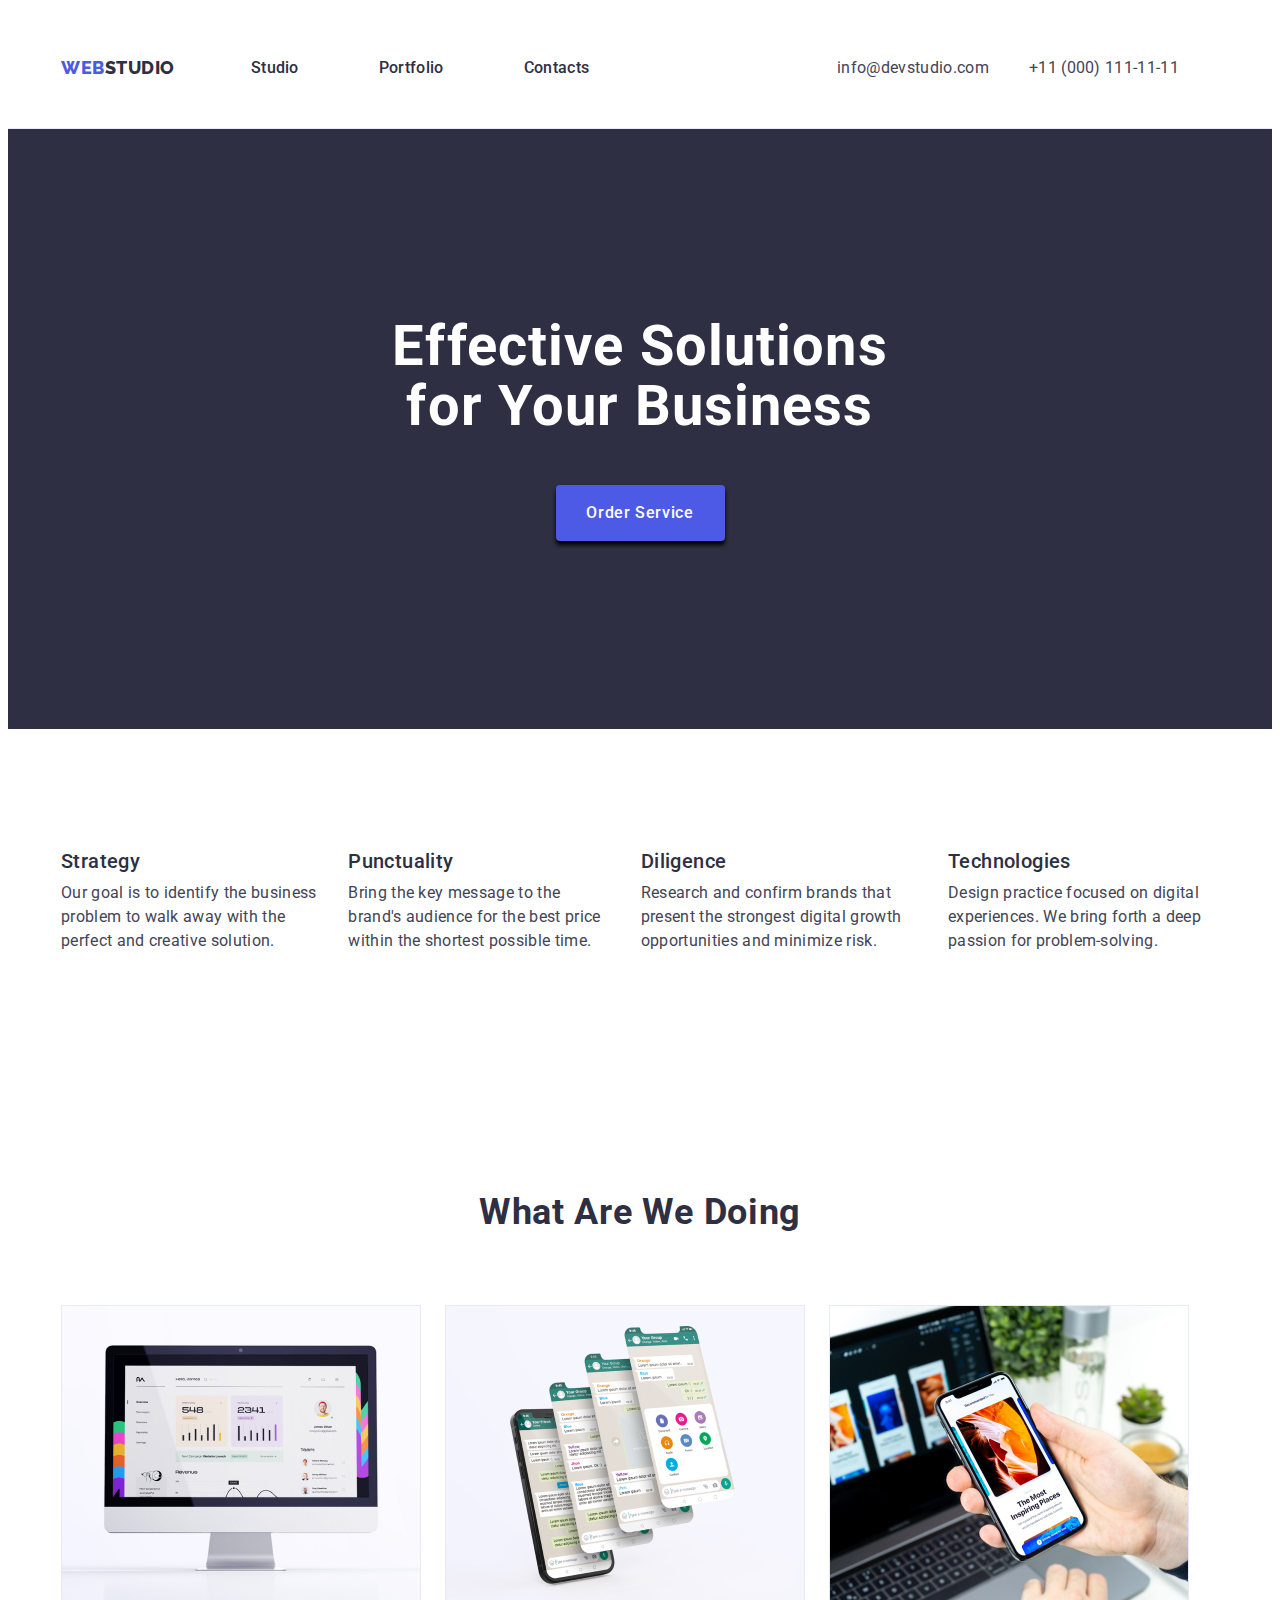
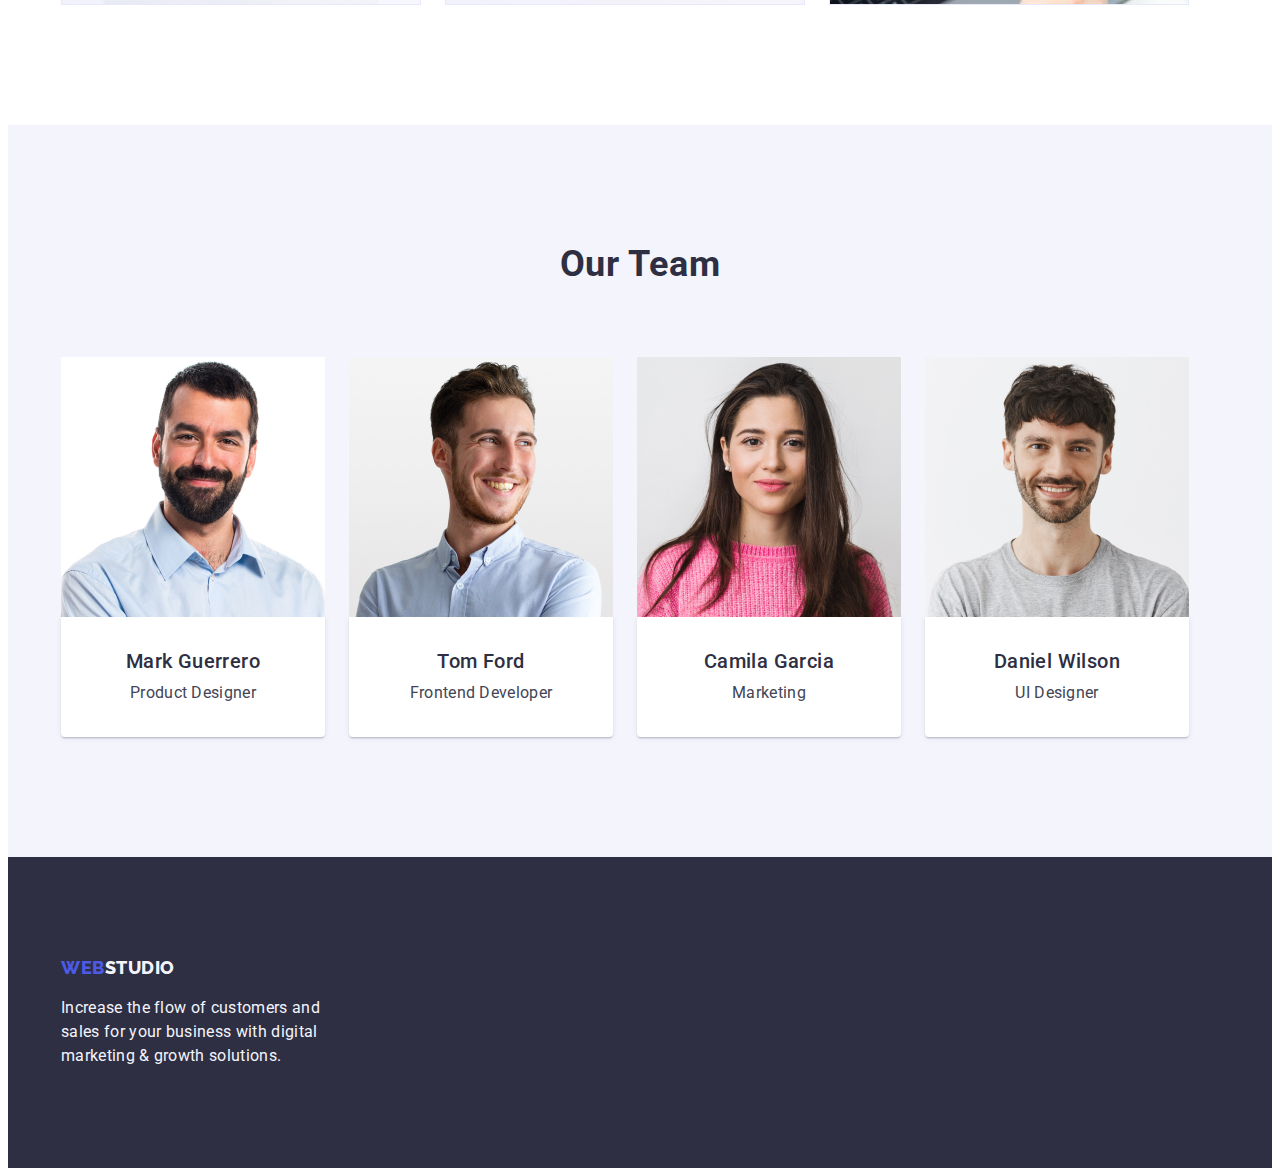
==== index.html @ 4c6a1e4f "update" ====
<!DOCTYPE html>
<html lang="en">
  <head>
    <meta charset="UTF-8" />
    <meta http-equiv="X-UA-Compatible" content="IE=edge" />
    <meta name="viewport" content="width=device-width, initial-scale=1.0" />
    <link rel="preconnect" href="https://fonts.googleapis.com" />
    <link rel="preconnect" href="https://fonts.gstatic.com" crossorigin />
    <link
      href="https://fonts.googleapis.com/css2?family=Raleway:wght@800&family=Roboto:wght@400;500;700;900&display=swap"
      rel="stylesheet"
    />
    <link
      rel="stylesheet"
      href="https://cdnjs.cloudflare.com/ajax/libs/modern-normalize/1.1.0/modern-normalize.min.css"
      integrity="sha512-wpPYUAdjBVSE4KJnH1VR1HeZfpl1ub8YT/NKx4PuQ5NmX2tKuGu6U/JRp5y+Y8XG2tV+wKQpNHVUX03MfMFn9Q=="
      crossorigin="anonymous"
      referrerpolicy="no-referrer"
    />
    <link rel="stylesheet" href="./css/styles.css" />
    <title>Website</title>
  </head>

  <body>  
    <header class="page-header ">
    <div class=" header-page-container container"> 
        <nav class="page-nav">
          <a class="logo link" href="./index.html"
            >Web<span class="studio-logo-header">Studio</span></a
          >
        <ul class="menu list">
            <li class="menu-item">
              <a class="menu-link link links" href="./index.html">Studio</a>
            </li>
            <li class="menu-item">
              <a class="menu-link link links" href="./portfolio.html"
                >Portfolio</a
              >
            </li>
            <li class="menu-item">
              <a class="menu-link link links" href="">Contacts</a>
            </li>
          </ul>
        </nav>
     
        <address class="address-header">
          <ul class="header-contacts list">
            <li class="address-item">
              <a
                class="address-link link links"
                href="mailto:info@devstudio.com"
                >info@devstudio.com</a
              >
            </li>
            <li class="address-item">
              <a class="address-link link links" href="tel:+110001111111"
                >+11 (000) 111-11-11</a
              >
            </li>
          </ul>
        </address>
     </div>  
    </header>
  
    <!-- Main content  -->
    <main>
      <!-- Section 1 -->
      <section class="hero">
        <div class="container">
          <h1 class="hero-tex ">Effective Solutions for Your Business</h1>
          <button class="button-hero " type="button">Order Service</button>
      </div>
         </section>
      <!-- Section 2 -->
        <section class="section-two sections">
        <div class="container">
          <h2 class="second-header" hidden>Soft Skills</h2>

          <ul class="soft-skills list">
            <li class="soft-skills-item">
              <h3 class="suptitle">Strategy</h3>
              <p class="section-description">
                Our goal is to identify the business problem to walk away with
                the perfect and creative solution.
              </p>
            </li>

            <li class="soft-skills-item">
              <h3 class="suptitle">Punctuality</h3>
              <p class="section-description">
                Bring the key message to the brand's audience for the best price
                within the shortest possible time.
              </p>
            </li>

            <li class="soft-skills-item">
              <h3 class="suptitle">Diligence</h3>

              <p class="section-description">
                Research and confirm brands that present the strongest digital
                growth opportunities and minimize risk.
              </p>
            </li>

            <li class="soft-skills-item">
              <h3 class="suptitle">Technologies</h3>

              <p class="section-description">
                Design practice focused on digital experiences. We bring forth a
                deep passion for problem-solving.
              </p>
            </li>
          </ul>
            </div> 
        </section>
   
      <!-- Section 3 -->
       <section class="section-three sections">
        <div class="container">
        <h2 class="second-header">What are we doing</h2>
        <ul class="our-works list">
          <li class="our-works-item">
            <img
              src="./images/img1.jpg"
              alt="Computer"
              width="360"
              height="300"
            />
          </li>

          <li class="our-works-item">
            <img
              src="./images/img2.jpg"
              alt="Social network pages"
              width="360"
              height="300"
            />
          </li>

          <li class="our-works-item" >
            <img
              src="./images/img3.jpg"
              alt="Telephone"
              width="360"
              height="300"
            />
          </li>
        </ul>
       </div> 
      </section>
    

      <!-- Section 4 -->
      <section class="section-four sections">
        <div class="container">
        <h2 class="second-header">Our Team</h2>
        <ul class="our-team list">
          <li class="our-team-card">
            <img
              src="./images/MarkGuerrero1.jpg"
              alt="Foto Mark Guerrero"
              width="264"
              height="260"
            />
            <div class="our-team-text">
              <h3 class="suptitle">Mark Guerrero</h3>
              <p class="section-description">Product Designer</p>
            </div>
          </li>

          <li class="our-team-card">
            <img
              src="./images/TomFord2.jpg"
              alt="Foto Tom Ford"
              width="264"
              height="260"
            />
            <div class="our-team-text">
              <h3 class="suptitle">Tom Ford</h3>
              <p class="section-description">Frontend Developer</p>
            </div>
          </li>

          <li class="our-team-card">
            <img
              src="./images/CamilaGarcia3.jpg"
              alt="Foto Camila Garcia"
              width="264"
              height="260"
            />
            <div class="our-team-text">
              <h3 class="suptitle">Camila Garcia</h3>
              <p class="section-description">Marketing</p>
            </div>
          </li>

          <li class="our-team-card">
            <img
              src="./images/DanielWilson4.jpg"
              alt="Foto Daniel Wilson "
              width="264"
              height="260"
            />
            <div class="our-team-text">
              <h3 class="suptitle">Daniel Wilson</h3>
              <p class="section-description">UI Designer</p>
            </div>
          </li>
        </ul>
      </div>
      </section>
    </main>
    <!-- Fotter -->
    <footer class="footer">
      <div class="container">
      <a class="logo-footer link" href="./index.html"
        >Web<span class="studio-logo-footer">Studio</span></a
      >
      <p class="footer-description">
        Increase the flow of customers and sales for your business with digital
        marketing & growth solutions.
      </p>
    </div>
    </footer>
  </body>
</html>
---- css/styles.css ----
.list {
  list-style: none;
}

.link {
  text-decoration: none;
}

.links:hover,
.links:focus {
 color: #404bbf;
}


h1,
h2,
h3,
h4,
p{
  margin-top: 0;
  margin-bottom: 0;
}
ul,ol{
margin-top: 0;
margin-bottom: 0;
padding-left: 0;

}
img{
display: block;
}
button{
cursor: pointer;
}
.container{
width: 1158px;
margin-left: auto;
margin-right: auto;
padding-right: 15px;
padding-left: 15px;
}
.sections{
  padding-top: 120px;
  padding-bottom: 120px;
}
body {
  font-family: 'Roboto', sans-serif;
  color:var(--slate);
  background-color: #ffffff;
}
:root {
  --naviblue: #2e2f42;

  --slate: #434455;

  --white: #ffffff;

  --cloud: #f4f4fd;

  --iris: #4d5ae5;
  
  --ocean: #404bbf;
  
  --card-set-gap: 24px;

  --border: 1px solid #e7e9fc;
}

/* Logotip */
.logo {
  font-family: 'Raleway', sans-serif;
  font-weight: 800;
  font-size: 18px;
  line-height: 1.17;
  letter-spacing: 0.03em ;
  text-transform: uppercase;
  color: var(--iris);
  margin-right: 76px;
  padding-top: 24px;
  padding-bottom: 24px;

}
.studio-logo-header{
  color: var(--naviblue);
}
.studio-logo-footer{
  color: #f4f4fd;
}
.menu-item:not(:last-child){
  margin-right: 40px
}


/* Header Navigation */

.header-page-container{
display: flex;  
align-items:center ;
}
.page-header{
  padding-top: 24px;
  padding-bottom:24px;
  border-bottom: 1px solid #e7e9fc;
}
.page-nav{
  display: flex;
  align-items: center;

}
.menu{
  display:flex;
  gap: 40px;
}
.menu-item{
 padding-top: 24px; 
 padding-bottom: 24px;
}
.menu-link {
  font-weight: 500;
  font-size: 16px;
  line-height: 1.5;
  color:#2e2f42;
  letter-spacing: 0.02em;
  column-gap: 40px;
}
/* Adress  */
.address-header{
  font-style: normal;
  margin-left: auto;
}
.header-contacts{
display: flex;
align-items: center;
}
 .address-item{
margin-right: 40px;
margin-left: auto;
gap: 40px;
 }
.address-link { 
  font-style: normal;
  font-weight: 400;
  font-size: 16px;
  line-height: 1.5;
  letter-spacing: 0.02em;
  color: var(--slate) ;
}
/* Main menu  */

/* Section 1 */
.hero {
 background-color: #2e2f42; 
 padding: 188px 0;
}
.hero-tex {
  font-weight: 700;
  font-size: 56px;
  line-height: 1.07;
  letter-spacing: 0.02em;
  color: #ffffff;
  text-align: center;
  max-width: 496px;
  margin-left: auto;
  margin-right: auto;
  margin-bottom: 48px;
 }

.button-hero {
  font-family: inherit;
  font-weight: 500;
  font-size: 16px;
  line-height: 1.5;
  letter-spacing: 0.04em;
  color: #ffffff;
  background: #4d5ae5;
  box-shadow: 0px 4px 4px rgba(0, 0, 0, 15);
  border-radius: 4px;
  display: block;
  min-width: 169px;
  height: 56px;
  border: none;
  margin-left: auto;
  margin-right: auto;
}
.button-hero:focus,
.button-hero:hover {
color: #ffffff;
background-color: #404bbf;

}
/* Section 2 */
.soft-skills{
  display: flex;
 gap: 24px;
}
.soft-skills-item{
  flex-basis: calc((100%-72px)/4);
}
/* Section 3 */
.our-works{
  display: flex;
  gap: 24px;
}
.our-works-item{
  flex-basis: calc((100%-48px)/3);
}

/* Portfolio  */
.filters{
  margin-top: 96px;
  margin-bottom: 120px;
}
.filter-group{
  display: flex;
  justify-content: center;
  margin-bottom: 72px;
}
.portfolio-button {
  font-family:'Roboto',sans-serif ;
  font-weight: 500;
  font-size: 16px;
  line-height: 1.5;
  letter-spacing: 0.04em;
  color: var(--iris);
  background-color: var(--cloud);
  border: var(--border);
  border-radius: 4px;
  padding-top: 12px;
  padding-right: 24px;
  padding-bottom: 12px;
  padding-left: 24px;
  margin-right: 24px;
}
.portfolio-button:focus,
.portfolio-button:hover {
  color: #ffffff;
  background-color: #404bbf;
  border: var(--border);
}
.project-card{
display: flex;
flex-wrap: wrap;
column-gap: 24px;
row-gap: 48px;
border: 1px solid #e7e9fc;
border-top: none;
}
.project-card-item{
  width: calc(((100% - 48px) / 3));
}
/* .project-card-item:not(:nth-child(3n)){
  margin-right: 24px;
}
.project-card-item:not(:nth-last-child(-n + 3)){
margin-bottom: 48px;
} */

/* Section 4 */

.section-four {
  background-color: #f4f4fd;
}
.our-team{
  display: flex;
  gap: 24px;
}
.our-team-card{
background-color: #ffffff;
flex-basis:calc((100%-72/4));
text-align: center;

}
.our-team-text{ 
  padding-top: 32px ;
  padding-bottom: 32px;
  padding-left: 16px;
  padding-right: 16px;
  background-color: #ffffff;
  box-shadow: 0px 1px 6px rgba(46, 47, 66, 0.08), 0px 1px 1px rgba(46, 47, 66, 0.16), 0px 2px 1px rgba(46, 47, 66, 0.08);
  border-radius: 0px 0px 4px 4px;
  border-top: none;
}
/* Sections  */

.suptitle {
  font-weight: 500;
  font-size: 20px;
  line-height: 1.2;
  letter-spacing: 0.02em;
  color: var(--naviblue);
  text-transform: capitalize;
  margin-bottom: 8px;
}
.section-description {
  font-weight: 400;
  font-size: 16px;
  line-height: 1.5;
  letter-spacing: 0.02em;
  color: var(--slate);

}
.second-header {
  font-weight: 700;
  font-size: 36px;
  line-height: 1.11;
  text-align: center;
  letter-spacing: 0.02em;
  color: #2e2f42;
  text-transform: capitalize;
  margin-bottom: 72px;
}

/* footer */
.footer {
  background:#2e2f42;
  padding-top: 100px;
  padding-bottom: 100px;
}
.footer-description {
  font-weight: 400;
  font-size: 16px;
  line-height: 1.5;
  letter-spacing: 0.02em;
  color: #f4f4fd;
  max-width: 264px;
}
.logo-footer{
  font-family: 'Raleway', sans-serif;
  font-weight: 800;
  font-size: 18px;
  line-height: 1.17;
  letter-spacing: 0.03em;
  text-transform: uppercase;
  color: var(--iris);
  display: inline-block;
  margin-bottom: 18px;
}
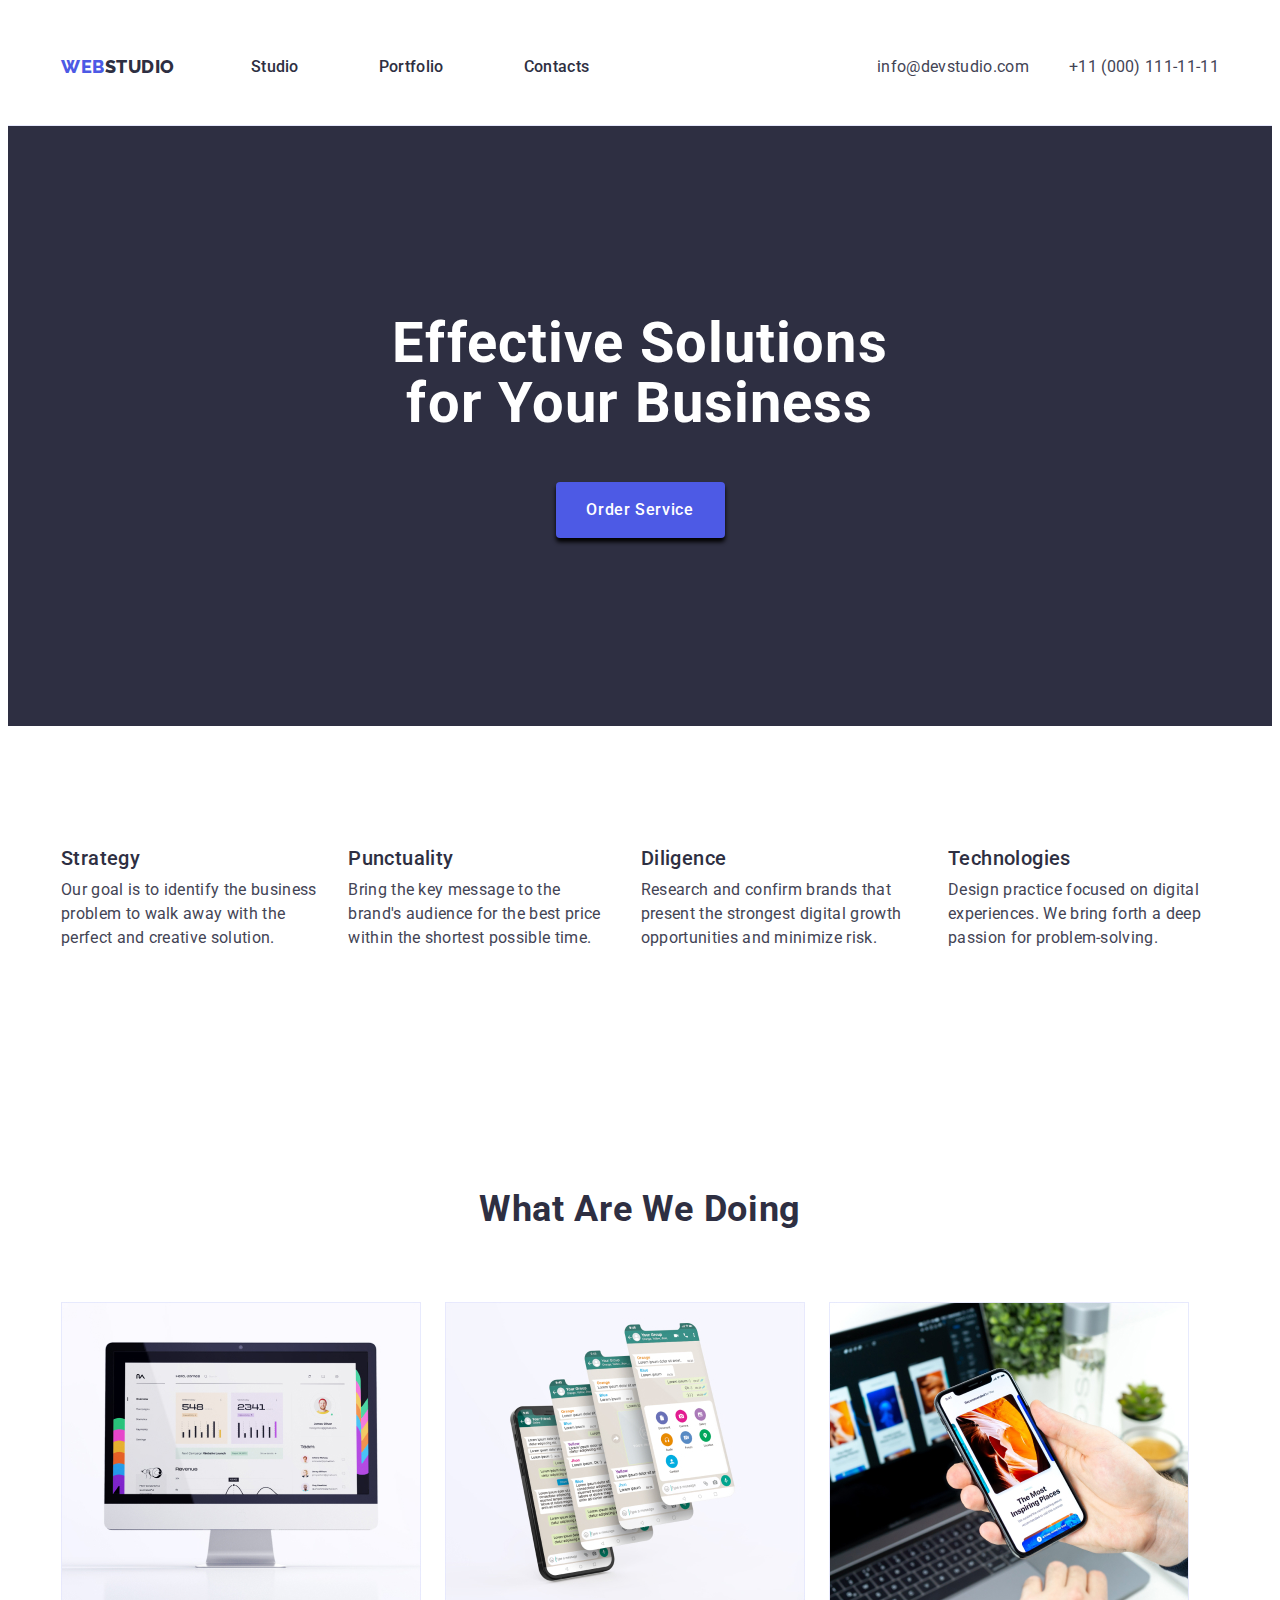
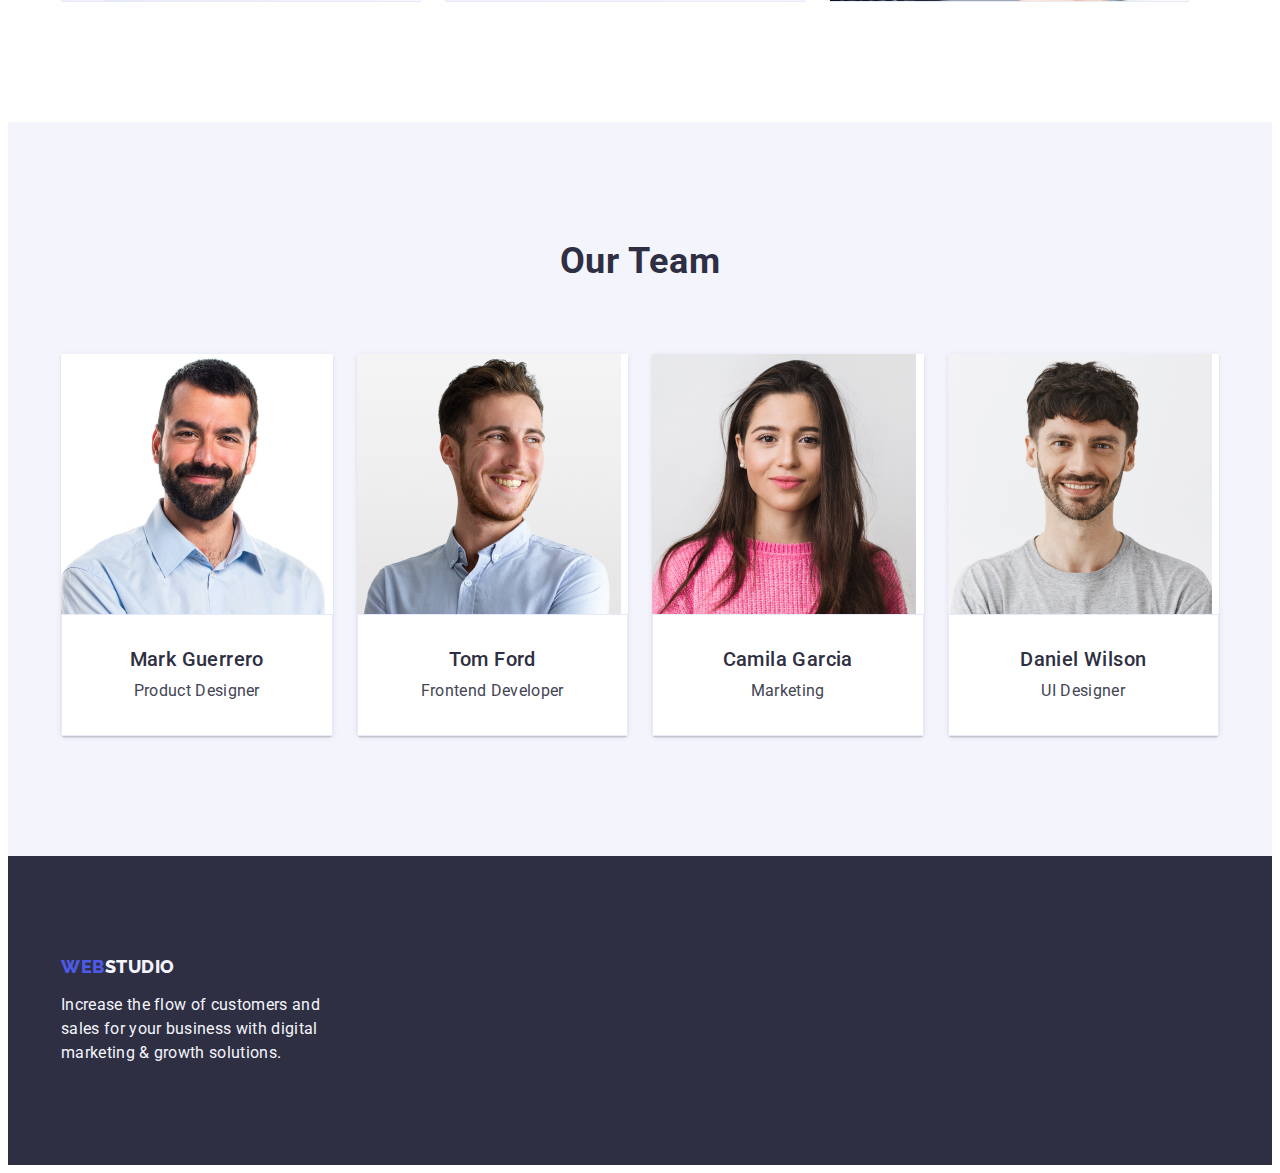
==== commit cb695eb4: "summary" ====
--- a/index.html
+++ b/index.html
@@ -22,7 +22,7 @@
   </head>
 
   <body>  
-    <header class="page-header ">
+    <header class="page-header">
     <div class=" header-page-container container"> 
         <nav class="page-nav">
           <a class="logo link" href="./index.html"
--- a/css/styles.css
+++ b/css/styles.css
@@ -111,10 +111,6 @@
   display:flex;
   gap: 40px;
 }
-.menu-item{
- padding-top: 24px; 
- padding-bottom: 24px;
-}
 .menu-link {
   font-weight: 500;
   font-size: 16px;
@@ -122,6 +118,8 @@
   color:#2e2f42;
   letter-spacing: 0.02em;
   column-gap: 40px;
+  padding-top: 24px; 
+  padding-bottom: 24px;
 }
 /* Adress  */
 .address-header{
@@ -131,11 +129,12 @@
 .header-contacts{
 display: flex;
 align-items: center;
+gap: 40px;
 }
  .address-item{
-margin-right: 40px;
+/* margin-right: 40px; */
 margin-left: auto;
-gap: 40px;
+
  }
 .address-link { 
   font-style: normal;
@@ -207,13 +206,14 @@
 
 /* Portfolio  */
 .filters{
-  margin-top: 96px;
-  margin-bottom: 120px;
+  padding-top: 96px;
+  padding-bottom: 120px;
 }
 .filter-group{
   display: flex;
   justify-content: center;
   margin-bottom: 72px;
+  gap: 24px;
 }
 .portfolio-button {
   font-family:'Roboto',sans-serif ;
@@ -236,6 +236,7 @@
   color: #ffffff;
   background-color: #404bbf;
   border: var(--border);
+  border: 1px solid transparent;
 }
 .project-card{
 display: flex;
@@ -244,6 +245,7 @@
 row-gap: 48px;
 border: 1px solid #e7e9fc;
 border-top: none;
+
 }
 .project-card-item{
   width: calc(((100% - 48px) / 3));
@@ -268,7 +270,10 @@
 background-color: #ffffff;
 flex-basis:calc((100%-72/4));
 text-align: center;
-
+box-shadow: 0px 1px 6px rgba(46, 47, 66, 0.08), 0px 1px 1px rgba(46, 47, 66, 0.16), 0px 2px 1px rgba(46, 47, 66, 0.08);
+border-radius: 0px 0px 4px 4px;
+border-top: none;
+width: calc((100% - 48px) / 3);
 }
 .our-team-text{ 
   padding-top: 32px ;
@@ -276,9 +281,7 @@
   padding-left: 16px;
   padding-right: 16px;
   background-color: #ffffff;
-  box-shadow: 0px 1px 6px rgba(46, 47, 66, 0.08), 0px 1px 1px rgba(46, 47, 66, 0.16), 0px 2px 1px rgba(46, 47, 66, 0.08);
-  border-radius: 0px 0px 4px 4px;
-  border-top: none;
+  border: 1px solid #e7e9fc;
 }
 /* Sections  */
 
@@ -333,6 +336,6 @@
   text-transform: uppercase;
   color: var(--iris);
   display: inline-block;
-  margin-bottom: 18px;
-}
-
+  margin-bottom: 16px;
+}
+
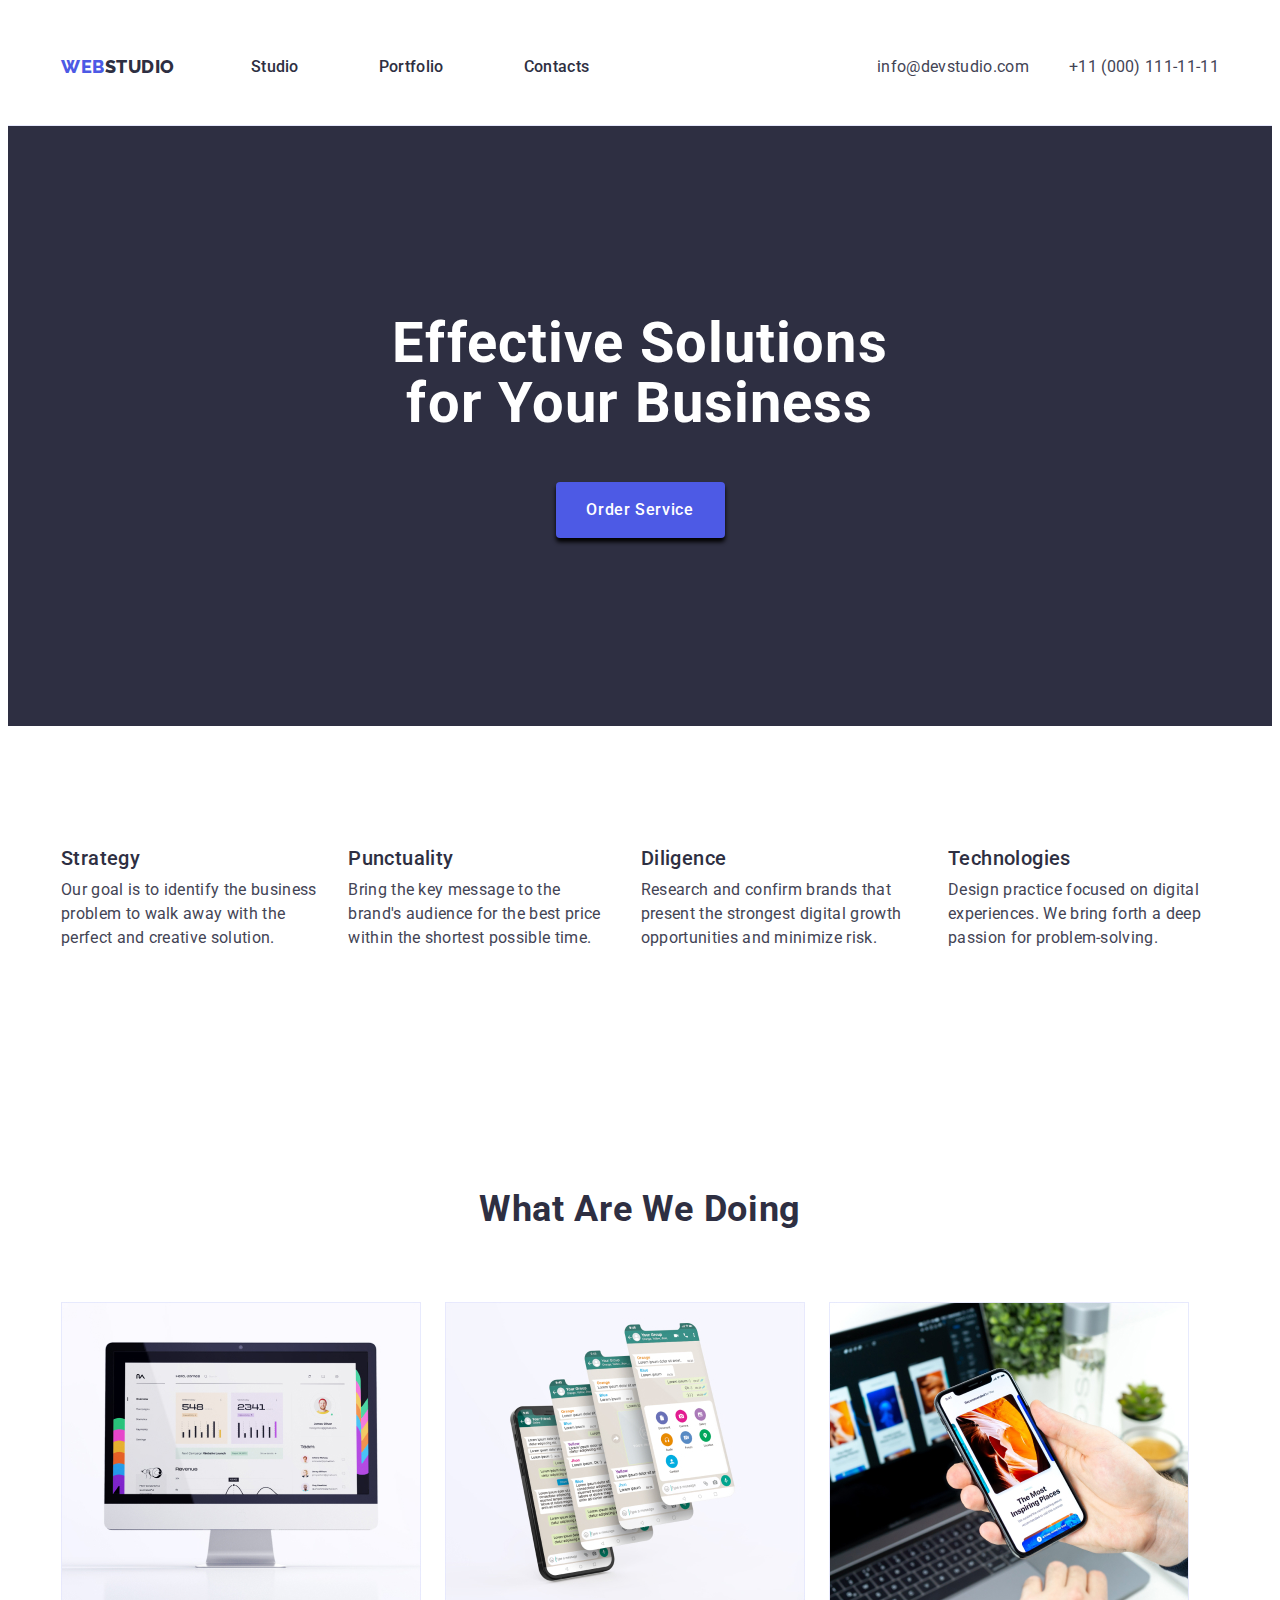
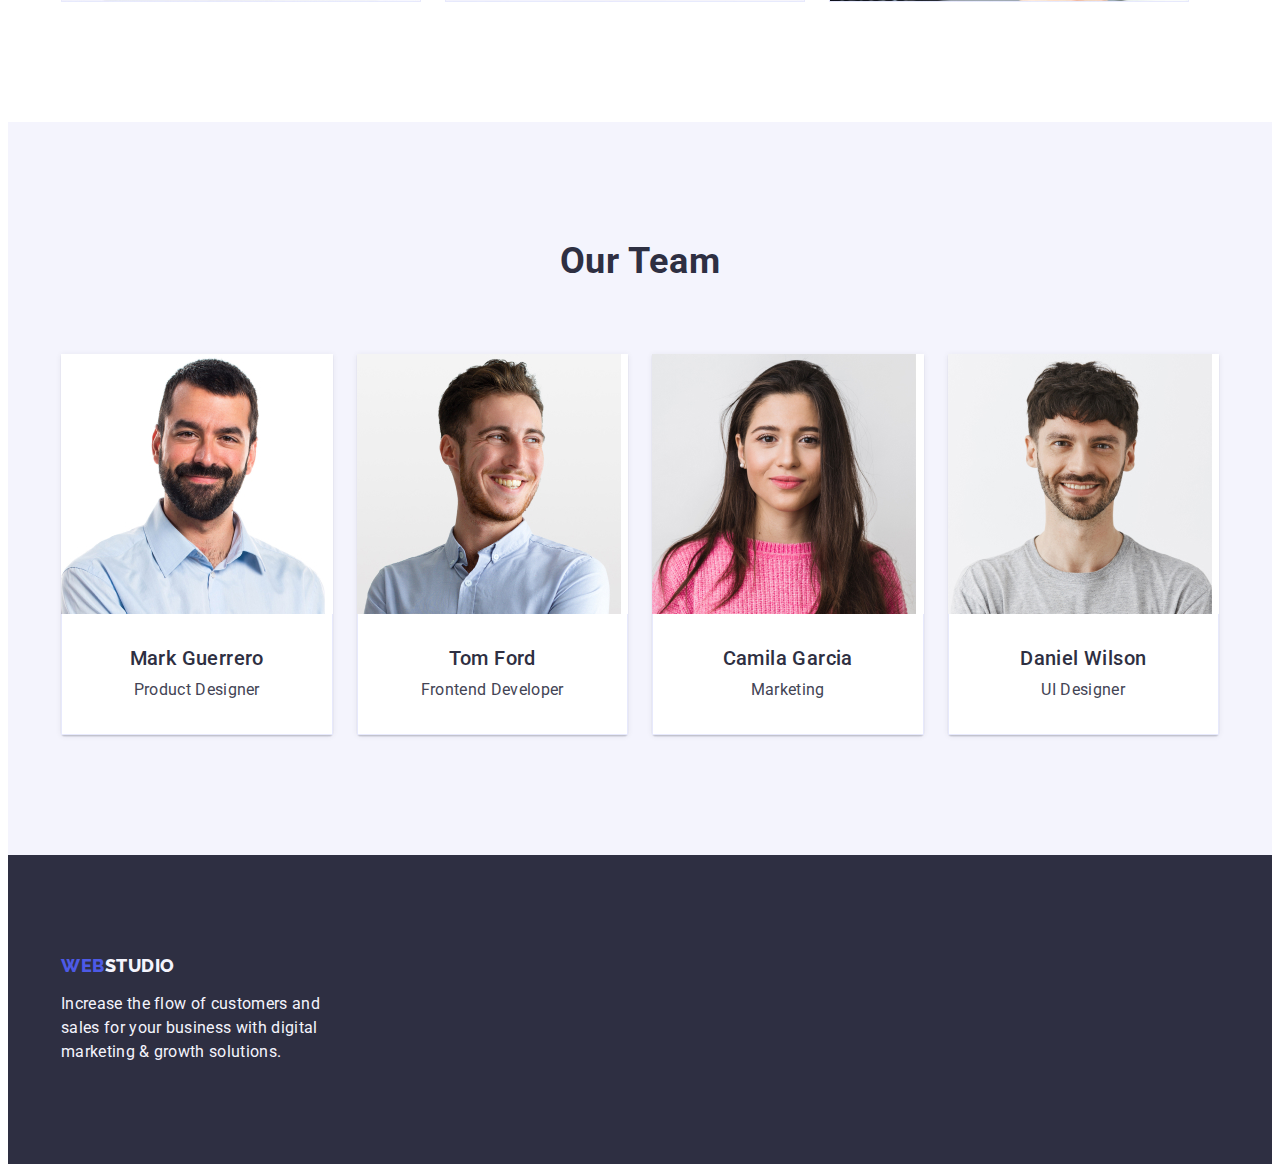
==== commit d13c372e: "summary" ====
--- a/index.html
+++ b/index.html
@@ -75,7 +75,6 @@
         <section class="section-two sections">
         <div class="container">
           <h2 class="second-header" hidden>Soft Skills</h2>
-
           <ul class="soft-skills list">
             <li class="soft-skills-item">
               <h3 class="suptitle">Strategy</h3>
--- a/css/styles.css
+++ b/css/styles.css
@@ -248,7 +248,7 @@
 
 }
 .project-card-item{
-  width: calc(((100% - 48px) / 3));
+width: calc((100% - 48px) / 3);
 }
 /* .project-card-item:not(:nth-child(3n)){
   margin-right: 24px;
@@ -273,15 +273,16 @@
 box-shadow: 0px 1px 6px rgba(46, 47, 66, 0.08), 0px 1px 1px rgba(46, 47, 66, 0.16), 0px 2px 1px rgba(46, 47, 66, 0.08);
 border-radius: 0px 0px 4px 4px;
 border-top: none;
-width: calc((100% - 48px) / 3);
-}
-.our-team-text{ 
+width: calc((100% - 72px) / 4);
+}
+.our-team-text { 
   padding-top: 32px ;
   padding-bottom: 32px;
   padding-left: 16px;
   padding-right: 16px;
   background-color: #ffffff;
   border: 1px solid #e7e9fc;
+  border-top: none;
 }
 /* Sections  */
 
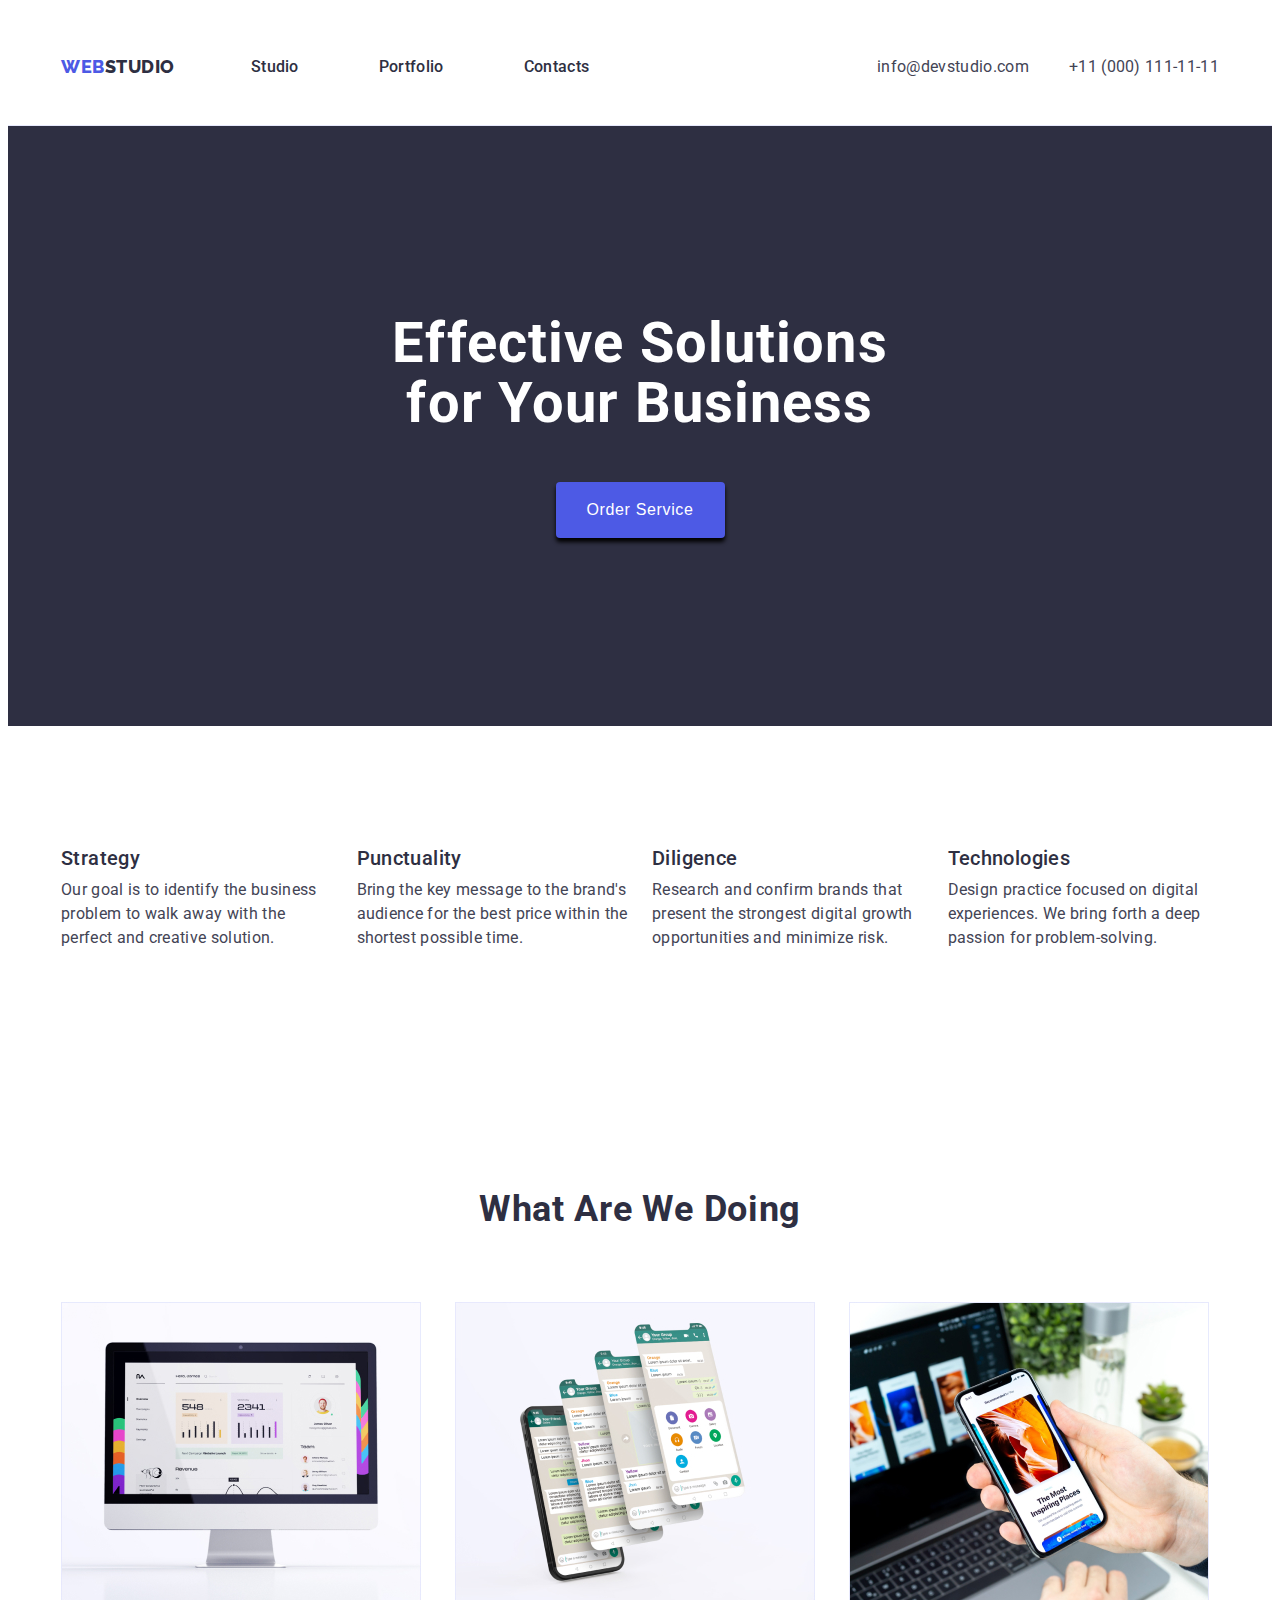
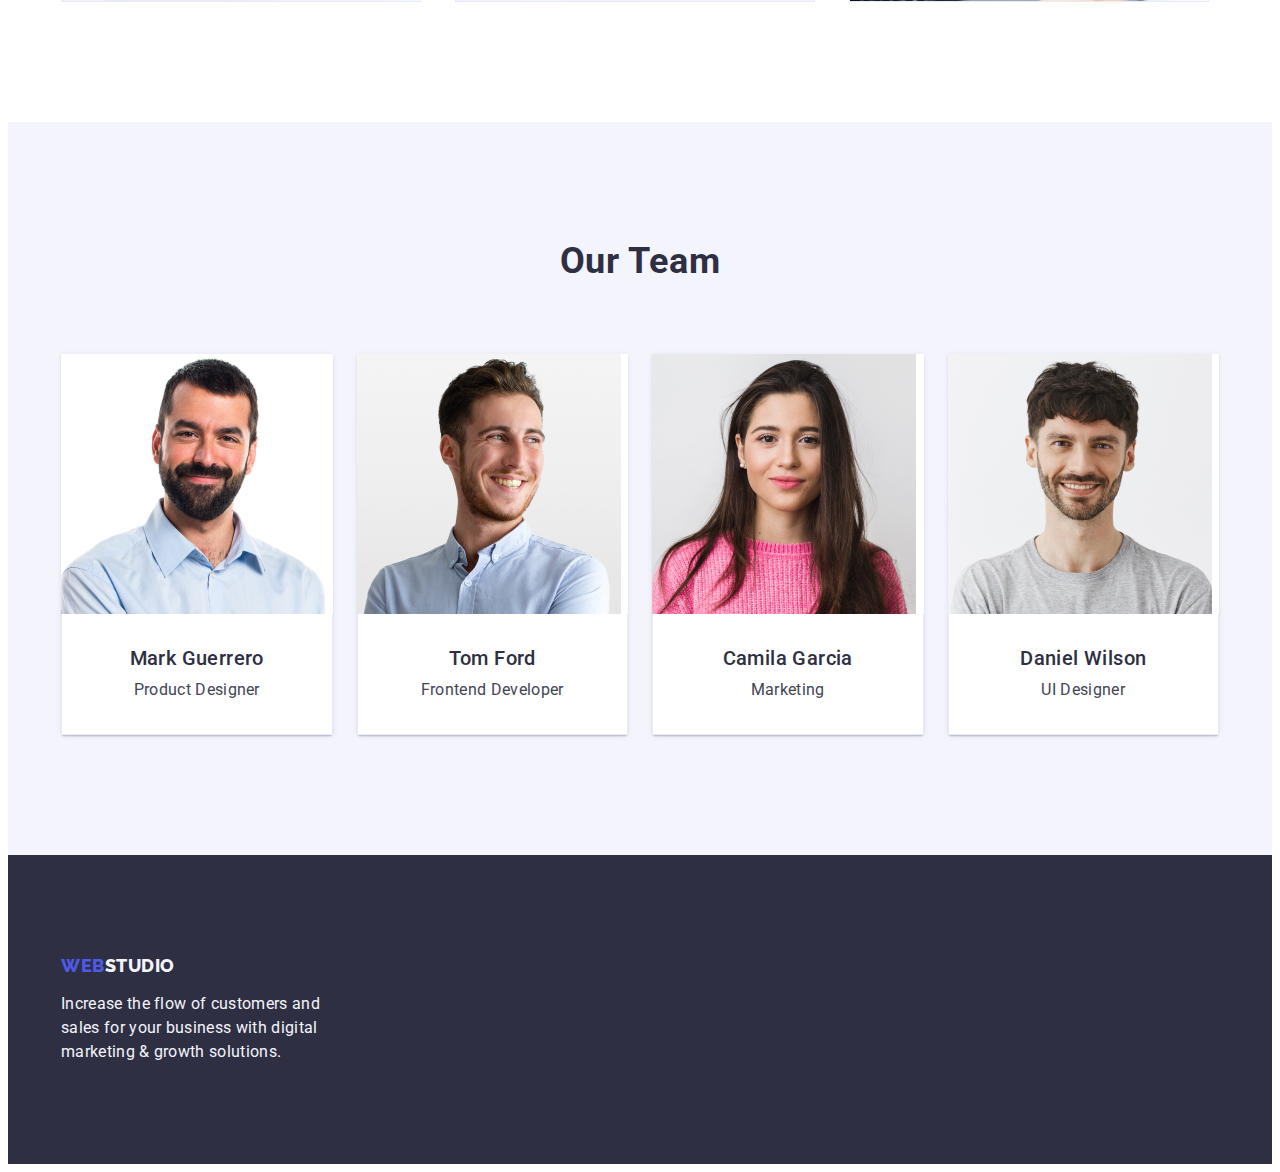
==== commit 78c98abd: "summary" ====
--- a/index.html
+++ b/index.html
@@ -67,7 +67,7 @@
       <!-- Section 1 -->
       <section class="hero">
         <div class="container">
-          <h1 class="hero-tex ">Effective Solutions for Your Business</h1>
+          <h1 class="hero-tex">Effective Solutions for Your Business</h1>
           <button class="button-hero " type="button">Order Service</button>
       </div>
          </section>
--- a/css/styles.css
+++ b/css/styles.css
@@ -165,7 +165,6 @@
  }
 
 .button-hero {
-  font-family: inherit;
   font-weight: 500;
   font-size: 16px;
   line-height: 1.5;
@@ -176,7 +175,7 @@
   border-radius: 4px;
   display: block;
   min-width: 169px;
-  height: 56px;
+  min-height: 56px;
   border: none;
   margin-left: auto;
   margin-right: auto;
@@ -189,11 +188,11 @@
 }
 /* Section 2 */
 .soft-skills{
-  display: flex;
+ display: flex;
  gap: 24px;
 }
 .soft-skills-item{
-  flex-basis: calc((100%-72px)/4);
+  flex-basis: calc((100% - 72px) / 4);
 }
 /* Section 3 */
 .our-works{
@@ -201,22 +200,80 @@
   gap: 24px;
 }
 .our-works-item{
-  flex-basis: calc((100%-48px)/3);
-}
-
+  flex-basis: calc((100% - 48px) / 3);
+}
+/* Section 4 */
+
+.section-four {
+  background-color: #f4f4fd;
+}
+.our-team{
+  display: flex;
+  gap: 24px;
+}
+.our-team-card{
+background-color: #ffffff;
+flex-basis:calc((100%-72/4));
+text-align: center;
+box-shadow: 0px 1px 6px rgba(46, 47, 66, 0.08), 0px 1px 1px rgba(46, 47, 66, 0.16), 0px 2px 1px rgba(46, 47, 66, 0.08);
+border-radius: 0px 0px 4px 4px;
+border-top: none;
+width: calc((100% - 72px) / 4);
+}
+
+.our-team-text { 
+  padding-top: 32px ;
+  padding-bottom: 32px;
+  padding-left: 16px;
+  padding-right: 16px;
+  background-color: #ffffff;
+  border: 1px solid #e7e9fc;
+  border-top: none;
+}
+/* Sections  */
+
+.suptitle {
+  font-weight: 500;
+  font-size: 20px;
+  line-height: 1.2;
+  letter-spacing: 0.02em;
+  color: var(--naviblue);
+  text-transform: capitalize;
+  margin-bottom: 8px;
+}
+.section-description {
+  font-weight: 400;
+  font-size: 16px;
+  line-height: 1.5;
+  letter-spacing: 0.02em;
+  color: var(--slate);
+
+}
+.second-header {
+  font-weight: 700;
+  font-size: 36px;
+  line-height: 1.11;
+  text-align: center;
+  letter-spacing: 0.02em;
+  color: #2e2f42;
+  text-transform: capitalize;
+  margin-bottom: 72px;
+}
 /* Portfolio  */
-.filters{
+.filters {
   padding-top: 96px;
   padding-bottom: 120px;
 }
-.filter-group{
+
+.filter-group {
   display: flex;
   justify-content: center;
   margin-bottom: 72px;
   gap: 24px;
 }
+
 .portfolio-button {
-  font-family:'Roboto',sans-serif ;
+  font-family: 'Roboto', sans-serif;
   font-weight: 500;
   font-size: 16px;
   line-height: 1.5;
@@ -231,6 +288,7 @@
   padding-left: 24px;
   margin-right: 24px;
 }
+
 .portfolio-button:focus,
 .portfolio-button:hover {
   color: #ffffff;
@@ -238,81 +296,26 @@
   border: var(--border);
   border: 1px solid transparent;
 }
-.project-card{
-display: flex;
-flex-wrap: wrap;
-column-gap: 24px;
-row-gap: 48px;
-border: 1px solid #e7e9fc;
-border-top: none;
-
-}
-.project-card-item{
-width: calc((100% - 48px) / 3);
-}
+
+.project-card {
+  display: flex;
+  flex-wrap: wrap;
+  column-gap: 24px;
+  row-gap: 48px;
+  border: 1px solid #e7e9fc;
+  border-top: none;
+}
+
+.project-card-item {
+  width: calc((100% - 48px) / 3);
+}
+
 /* .project-card-item:not(:nth-child(3n)){
   margin-right: 24px;
 }
 .project-card-item:not(:nth-last-child(-n + 3)){
 margin-bottom: 48px;
 } */
-
-/* Section 4 */
-
-.section-four {
-  background-color: #f4f4fd;
-}
-.our-team{
-  display: flex;
-  gap: 24px;
-}
-.our-team-card{
-background-color: #ffffff;
-flex-basis:calc((100%-72/4));
-text-align: center;
-box-shadow: 0px 1px 6px rgba(46, 47, 66, 0.08), 0px 1px 1px rgba(46, 47, 66, 0.16), 0px 2px 1px rgba(46, 47, 66, 0.08);
-border-radius: 0px 0px 4px 4px;
-border-top: none;
-width: calc((100% - 72px) / 4);
-}
-.our-team-text { 
-  padding-top: 32px ;
-  padding-bottom: 32px;
-  padding-left: 16px;
-  padding-right: 16px;
-  background-color: #ffffff;
-  border: 1px solid #e7e9fc;
-  border-top: none;
-}
-/* Sections  */
-
-.suptitle {
-  font-weight: 500;
-  font-size: 20px;
-  line-height: 1.2;
-  letter-spacing: 0.02em;
-  color: var(--naviblue);
-  text-transform: capitalize;
-  margin-bottom: 8px;
-}
-.section-description {
-  font-weight: 400;
-  font-size: 16px;
-  line-height: 1.5;
-  letter-spacing: 0.02em;
-  color: var(--slate);
-
-}
-.second-header {
-  font-weight: 700;
-  font-size: 36px;
-  line-height: 1.11;
-  text-align: center;
-  letter-spacing: 0.02em;
-  color: #2e2f42;
-  text-transform: capitalize;
-  margin-bottom: 72px;
-}
 
 /* footer */
 .footer {
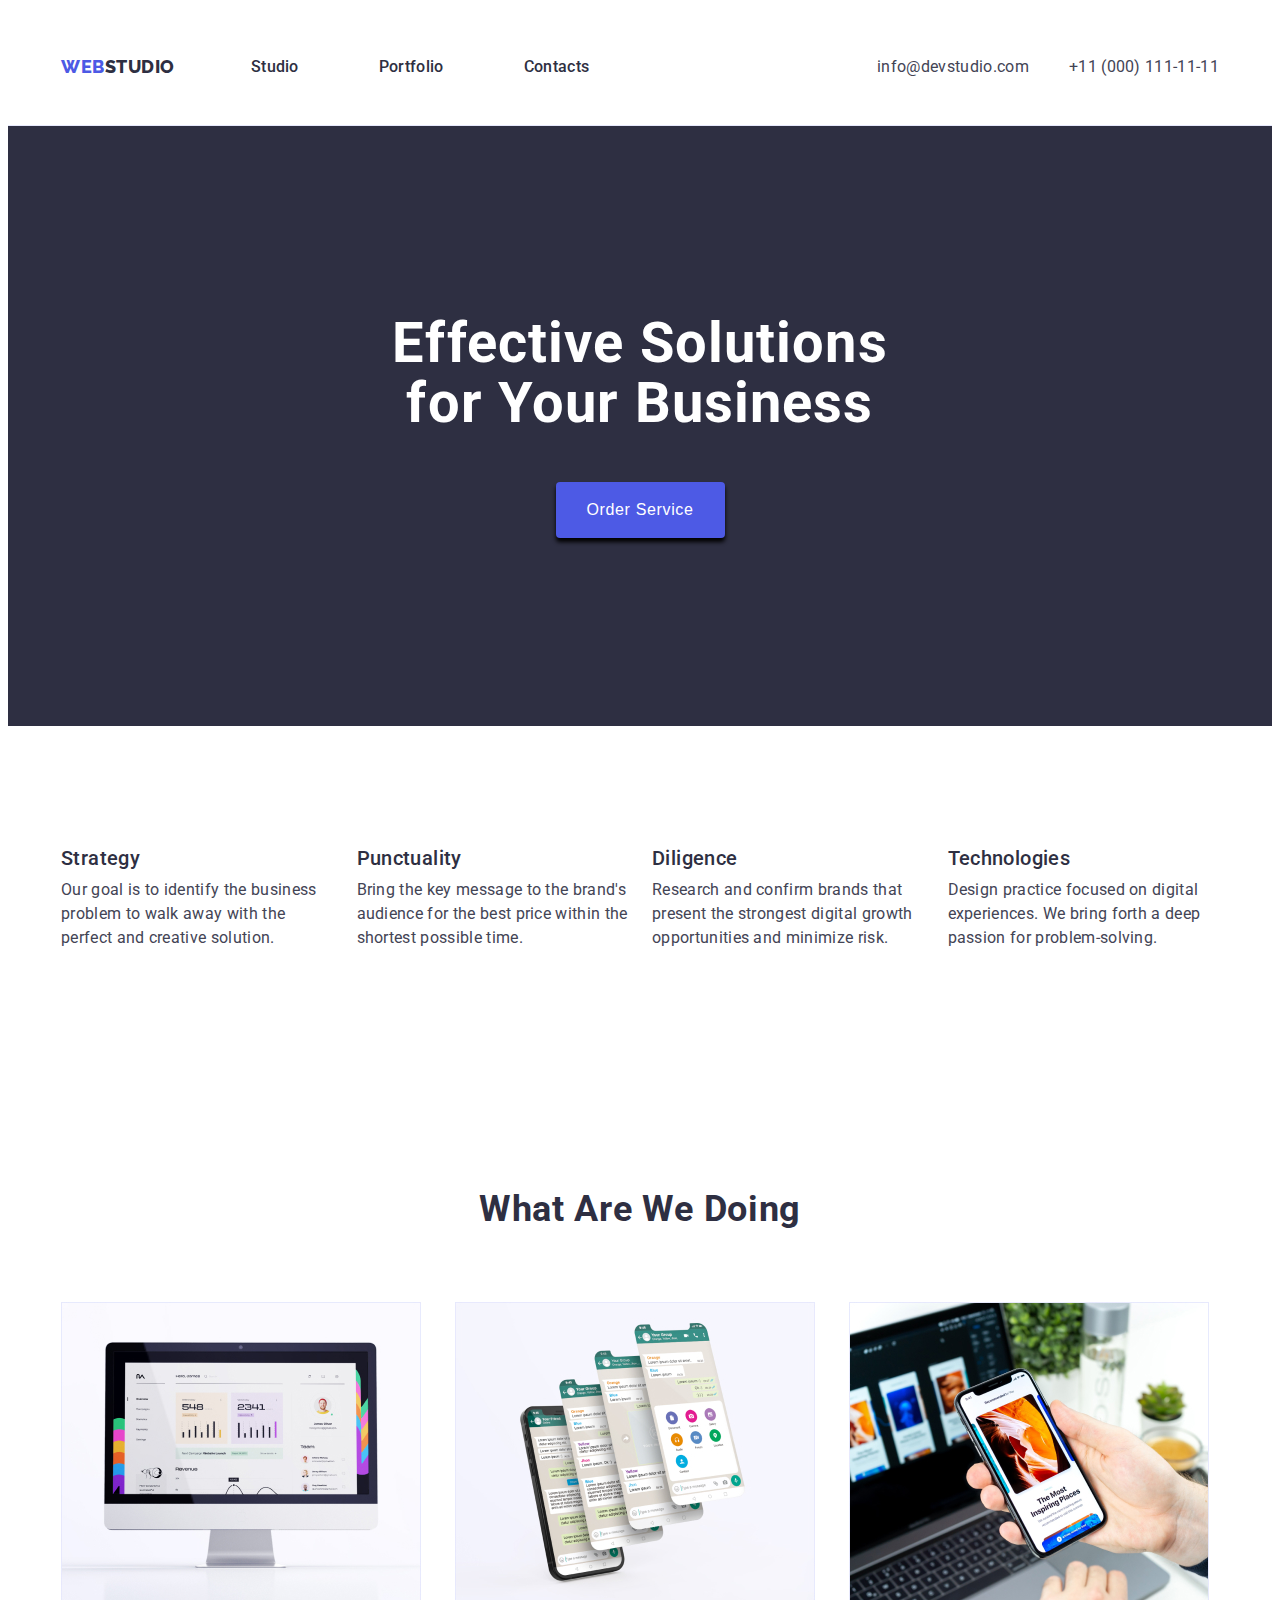
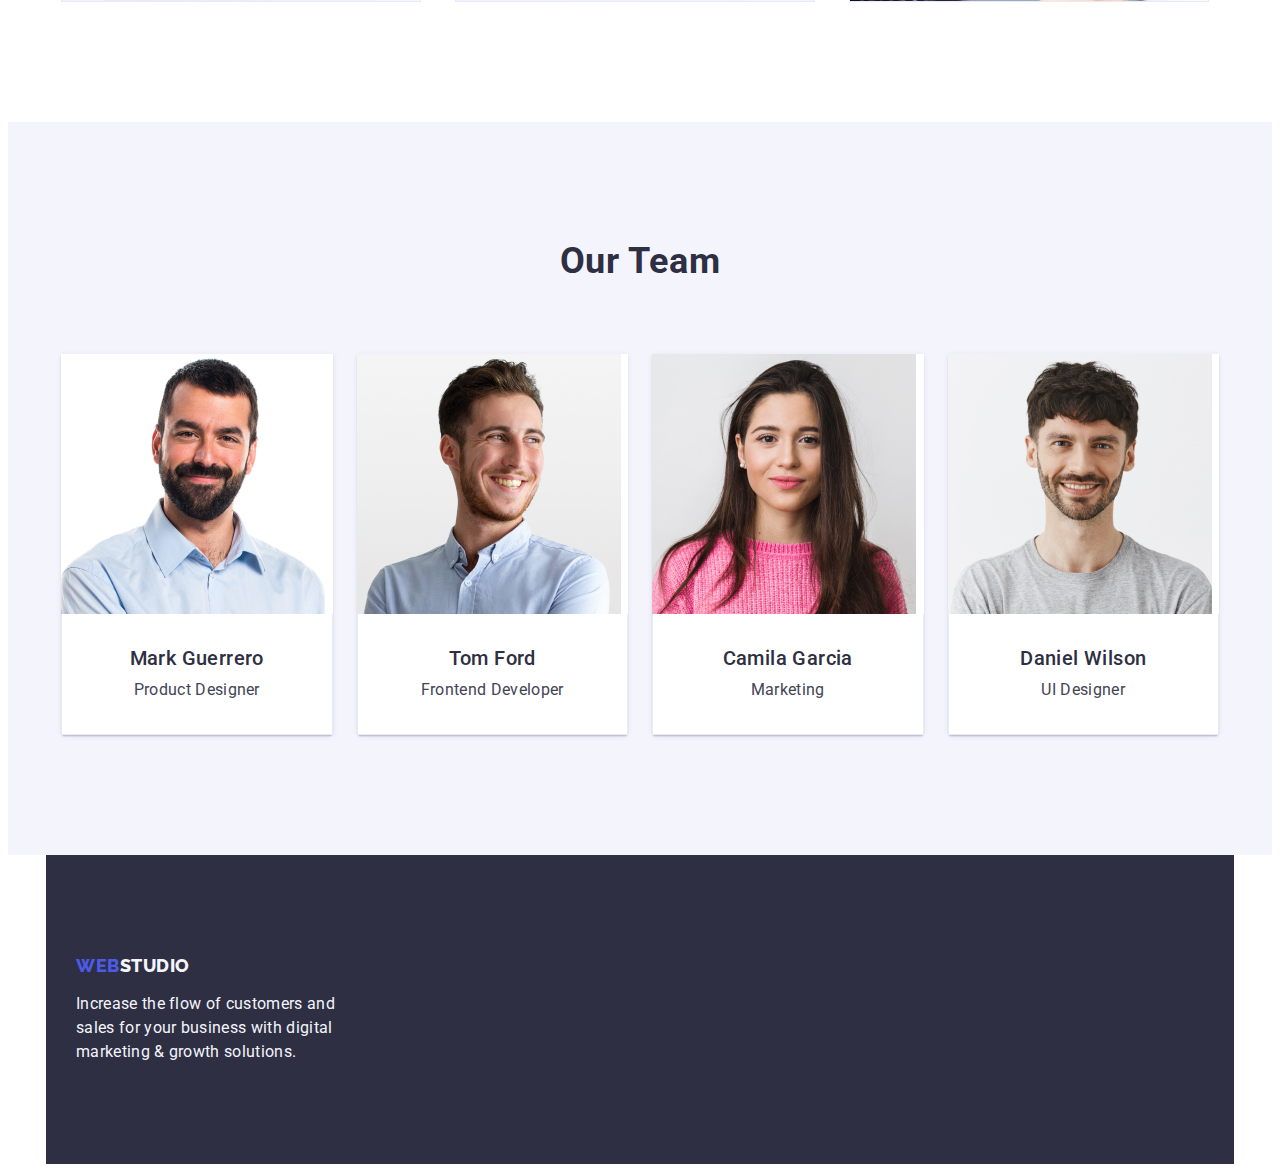
==== commit f5d529e4: "update" ====
--- a/index.html
+++ b/index.html
@@ -210,7 +210,7 @@
       </section>
     </main>
     <!-- Fotter -->
-    <footer class="footer">
+    <footer class="footer container">
       <div class="container">
       <a class="logo-footer link" href="./index.html"
         >Web<span class="studio-logo-footer">Studio</span></a
--- a/css/styles.css
+++ b/css/styles.css
@@ -302,10 +302,7 @@
   flex-wrap: wrap;
   column-gap: 24px;
   row-gap: 48px;
-  border: 1px solid #e7e9fc;
-  border-top: none;
-}
-
+}
 .project-card-item {
   width: calc((100% - 48px) / 3);
 }
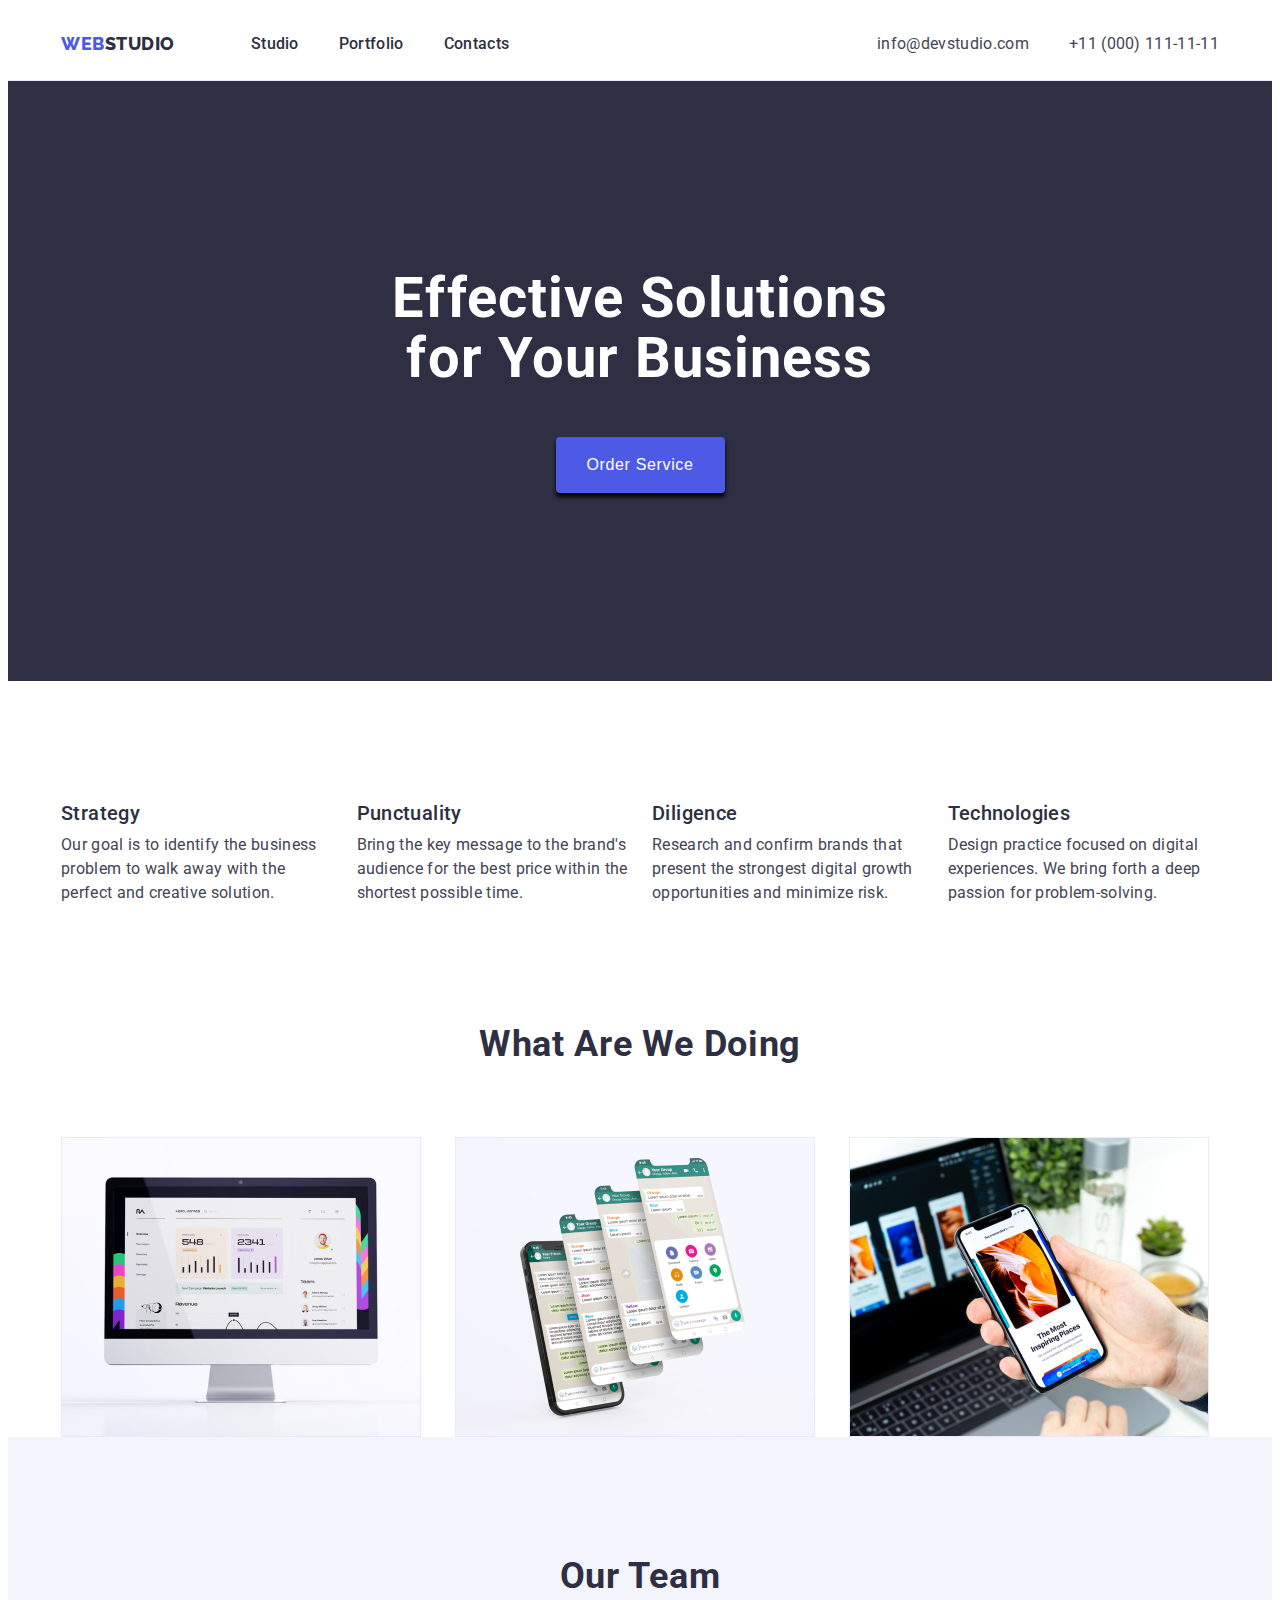
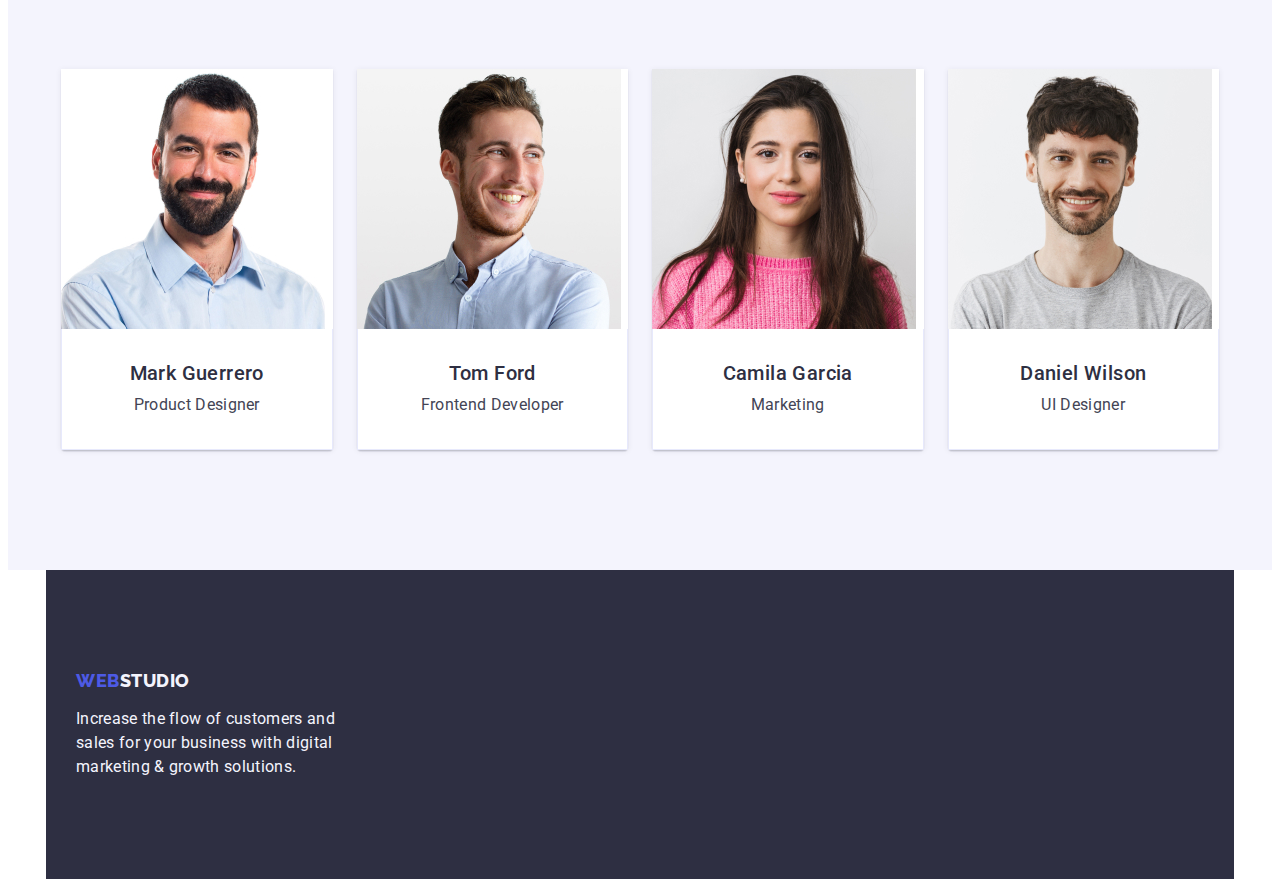
==== commit 1a9d0527: "summary" ====
--- a/index.html
+++ b/index.html
@@ -23,7 +23,7 @@
 
   <body>  
     <header class="page-header">
-    <div class=" header-page-container container"> 
+    <div class="header-page-container container"> 
         <nav class="page-nav">
           <a class="logo link" href="./index.html"
             >Web<span class="studio-logo-header">Studio</span></a
@@ -44,6 +44,7 @@
         </nav>
      
         <address class="address-header">
+      
           <ul class="header-contacts list">
             <li class="address-item">
               <a
@@ -74,7 +75,7 @@
       <!-- Section 2 -->
         <section class="section-two sections">
         <div class="container">
-          <h2 class="second-header" hidden>Soft Skills</h2>
+          <h2 class="visually-hidden">Soft Skills</h2>
           <ul class="soft-skills list">
             <li class="soft-skills-item">
               <h3 class="suptitle">Strategy</h3>
@@ -114,7 +115,7 @@
         </section>
    
       <!-- Section 3 -->
-       <section class="section-three sections">
+       <section class="section-three ">
         <div class="container">
         <h2 class="second-header">What are we doing</h2>
         <ul class="our-works list">
--- a/css/styles.css
+++ b/css/styles.css
@@ -32,7 +32,7 @@
 button{
 cursor: pointer;
 }
-.container{
+.container {
 width: 1158px;
 margin-left: auto;
 margin-right: auto;
@@ -65,7 +65,16 @@
 
   --border: 1px solid #e7e9fc;
 }
-
+.visually-hidden{
+  position: absolute;
+  width: 1px;
+  height: 1px;
+  margin: -1px;
+  border: 0;
+  padding: 0;
+  white-space: nowrap;
+  clip-path: inset(100%);
+}
 /* Logotip */
 .logo {
   font-family: 'Raleway', sans-serif;
@@ -75,10 +84,6 @@
   letter-spacing: 0.03em ;
   text-transform: uppercase;
   color: var(--iris);
-  margin-right: 76px;
-  padding-top: 24px;
-  padding-bottom: 24px;
-
 }
 .studio-logo-header{
   color: var(--naviblue);
@@ -86,11 +91,6 @@
 .studio-logo-footer{
   color: #f4f4fd;
 }
-.menu-item:not(:last-child){
-  margin-right: 40px
-}
-
-
 /* Header Navigation */
 
 .header-page-container{
@@ -98,14 +98,14 @@
 align-items:center ;
 }
 .page-header{
+  border-bottom: 1px solid #e7e9fc;
   padding-top: 24px;
-  padding-bottom:24px;
-  border-bottom: 1px solid #e7e9fc;
+  padding-bottom: 24px;
 }
 .page-nav{
   display: flex;
   align-items: center;
-
+  column-gap: 76px;
 }
 .menu{
   display:flex;
@@ -117,9 +117,6 @@
   line-height: 1.5;
   color:#2e2f42;
   letter-spacing: 0.02em;
-  column-gap: 40px;
-  padding-top: 24px; 
-  padding-bottom: 24px;
 }
 /* Adress  */
 .address-header{
@@ -132,10 +129,8 @@
 gap: 40px;
 }
  .address-item{
-/* margin-right: 40px; */
 margin-left: auto;
-
- }
+}
 .address-link { 
   font-style: normal;
   font-weight: 400;
@@ -268,7 +263,7 @@
 .filter-group {
   display: flex;
   justify-content: center;
-  margin-bottom: 72px;
+  margin-bottom:72px;
   gap: 24px;
 }
 
@@ -282,11 +277,7 @@
   background-color: var(--cloud);
   border: var(--border);
   border-radius: 4px;
-  padding-top: 12px;
-  padding-right: 24px;
-  padding-bottom: 12px;
-  padding-left: 24px;
-  margin-right: 24px;
+  padding: 12px 24px 12px 24px  ;
 }
 
 .portfolio-button:focus,
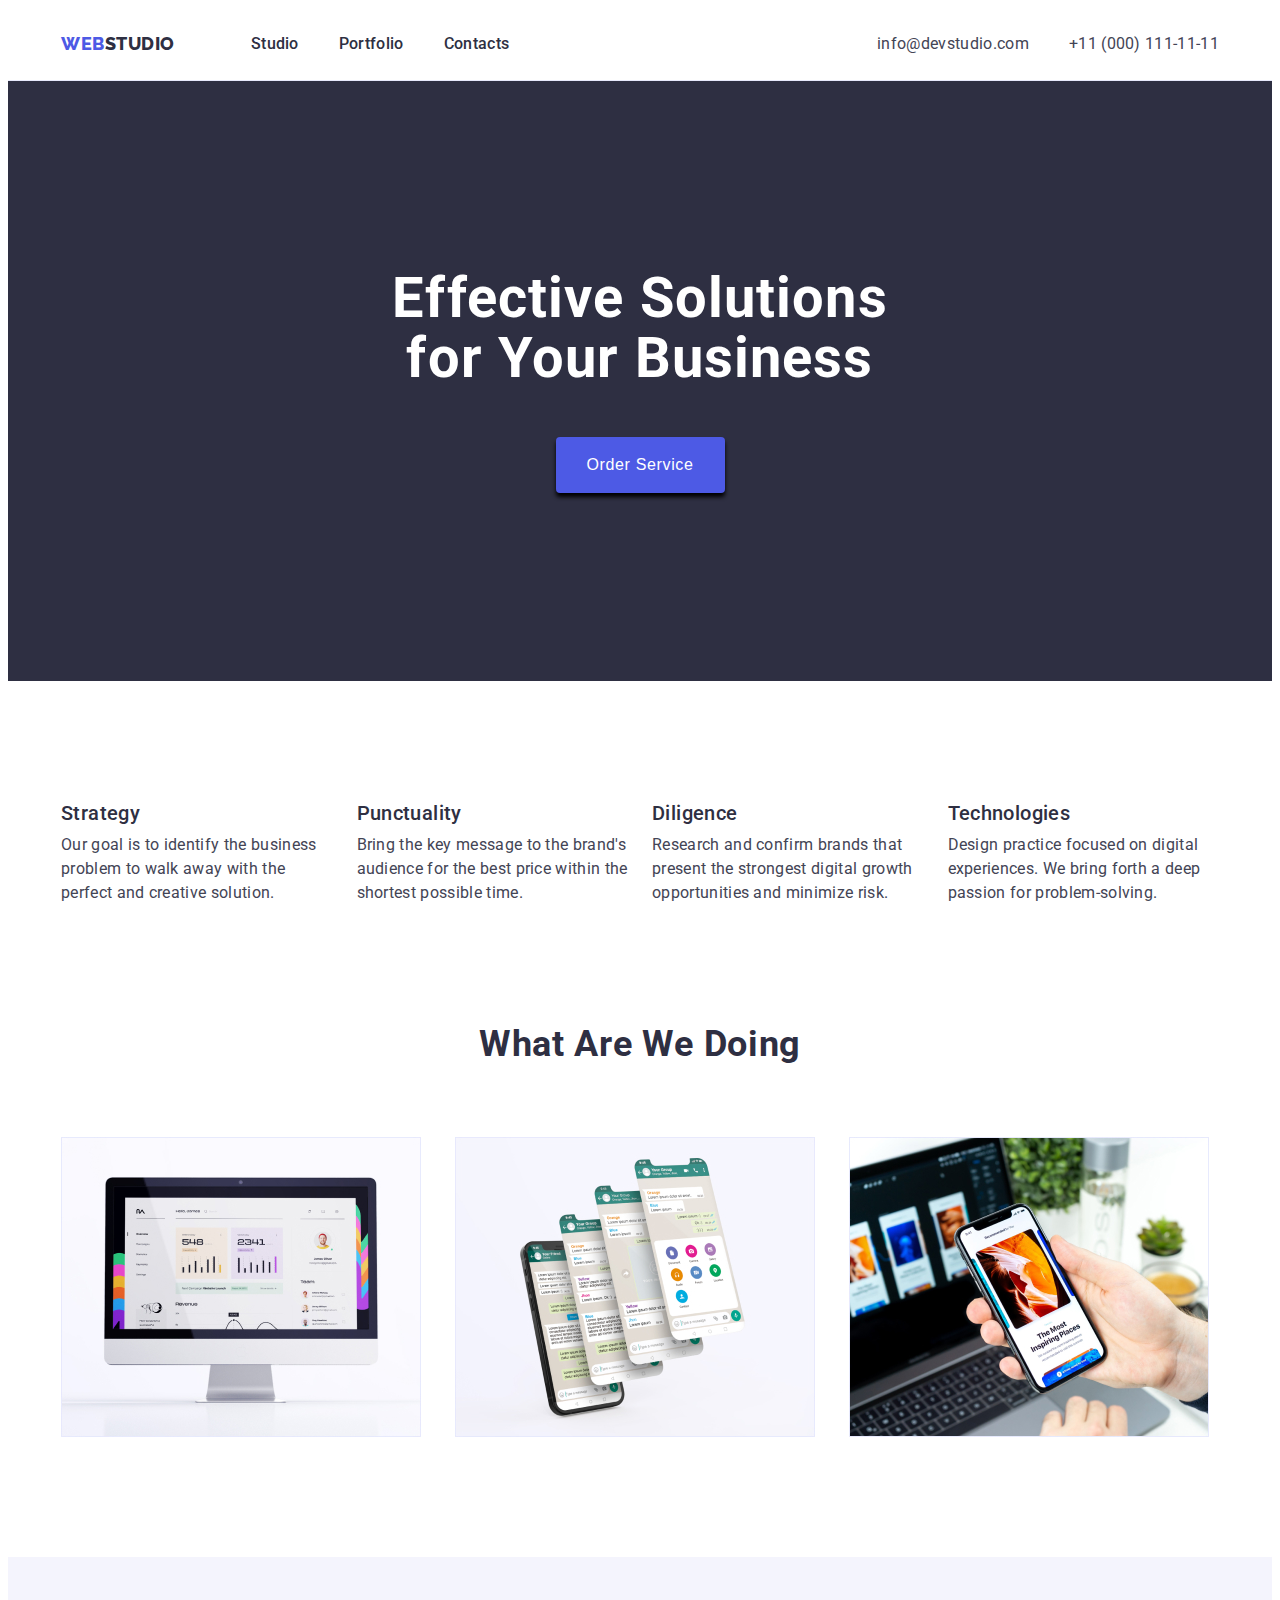
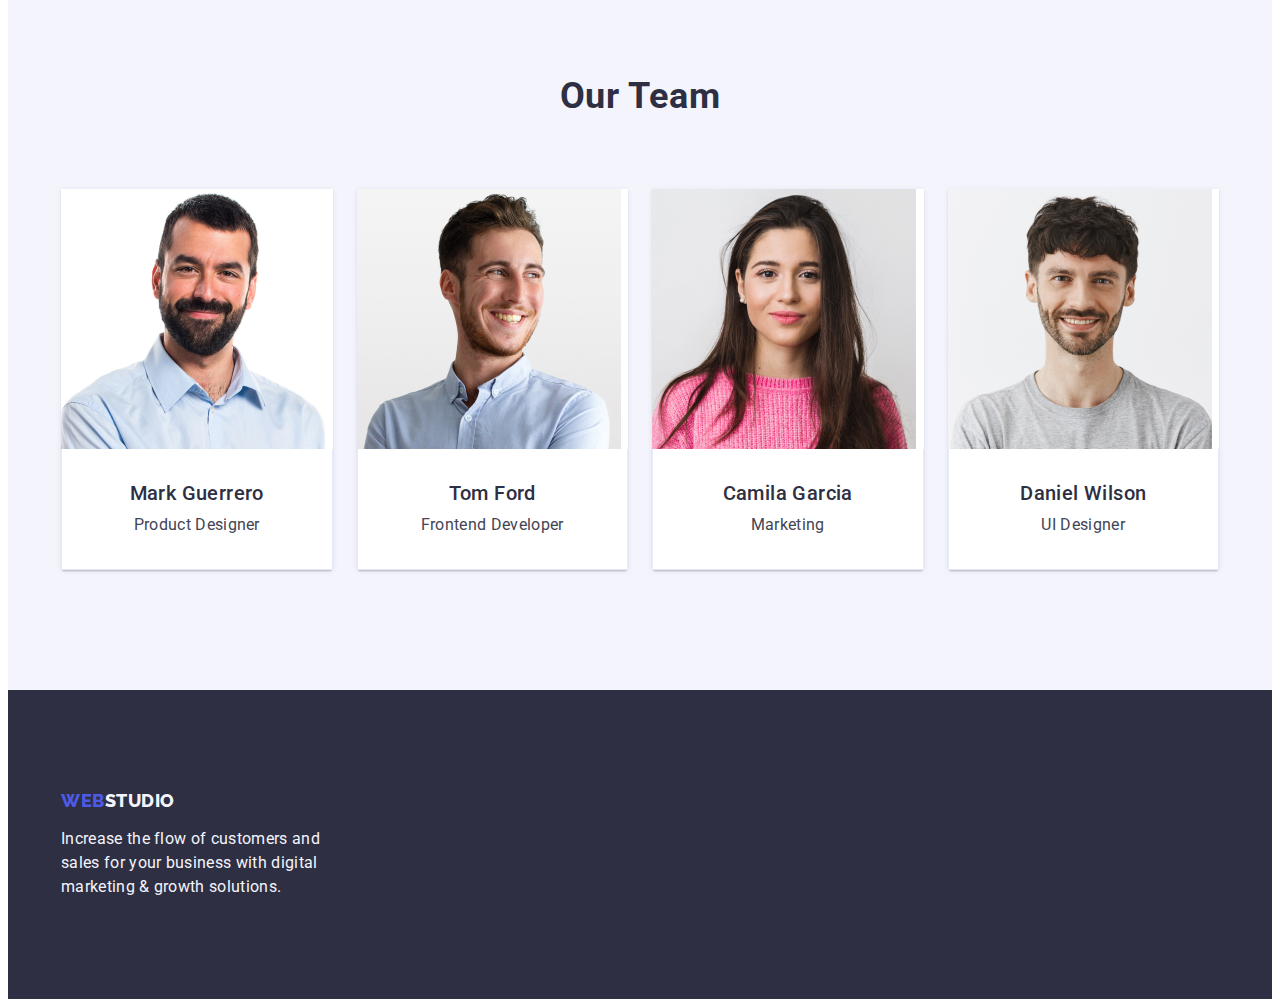
==== commit bc6004d6: "summary" ====
--- a/index.html
+++ b/index.html
@@ -211,7 +211,7 @@
       </section>
     </main>
     <!-- Fotter -->
-    <footer class="footer container">
+    <footer class="footer">
       <div class="container">
       <a class="logo-footer link" href="./index.html"
         >Web<span class="studio-logo-footer">Studio</span></a
--- a/css/styles.css
+++ b/css/styles.css
@@ -190,6 +190,7 @@
   flex-basis: calc((100% - 72px) / 4);
 }
 /* Section 3 */
+
 .our-works{
   display: flex;
   gap: 24px;
@@ -198,7 +199,9 @@
   flex-basis: calc((100% - 48px) / 3);
 }
 /* Section 4 */
-
+.section-three{
+  padding-bottom: 120px;
+}
 .section-four {
   background-color: #f4f4fd;
 }
